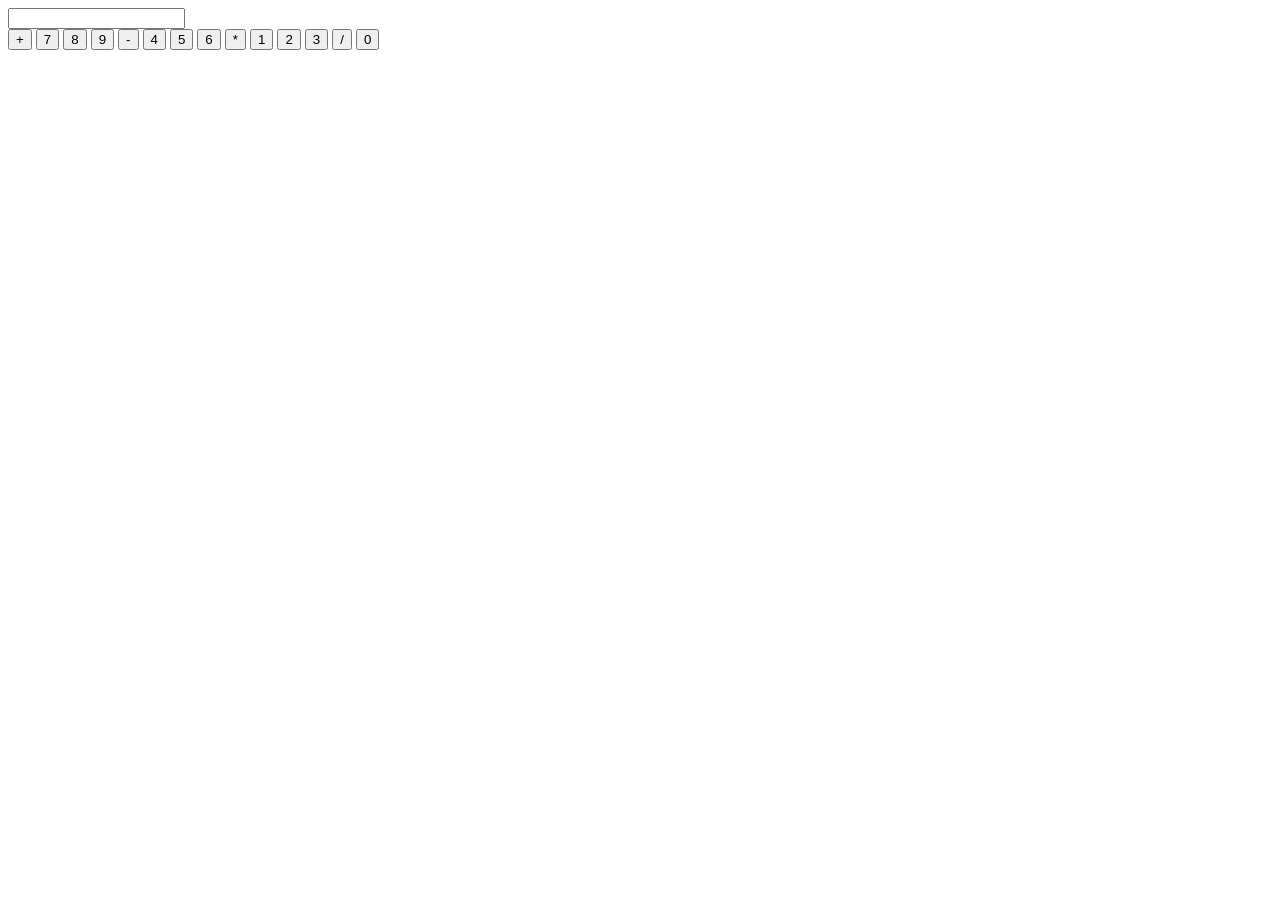
==== inde.html @ 27d50561 "add basic calculator structure" ====
<!DOCTYPE html>
<html lang="en">
<head>
    <meta charset="UTF-8">
    <meta name="viewport" content="width=device-width, initial-scale=1.0">
    <title>Document</title>
    <link rel="stylesheet" href="style.css">
</head>
<body>
    <div id="calculator">
        <input id="display" readonly>
        <div id="keys">
            <button onclick="appendToDisplay('+')">+</button>
            <button onclick="appendToDisplay('7')">7</button>
            <button onclick="appendToDisplay('8')">8</button>
            <button onclick="appendToDisplay('9')">9</button>
            <button onclick="appendToDisplay('-')">-</button>
            <button onclick="appendToDisplay('4')">4</button>
            <button onclick="appendToDisplay('5')">5</button>
            <button onclick="appendToDisplay('6')">6</button>
            <button onclick="appendToDisplay('*')">*</button>
            <button onclick="appendToDisplay('1')">1</button>
            <button onclick="appendToDisplay('2')">2</button>
            <button onclick="appendToDisplay('3')">3</button>
            <button onclick="appendToDisplay('/')">/</button>
            <button onclick="appendToDisplay('0')">0</button>


        </div>
    </div>


    <script src="script.js"></script>
</body>
</html>
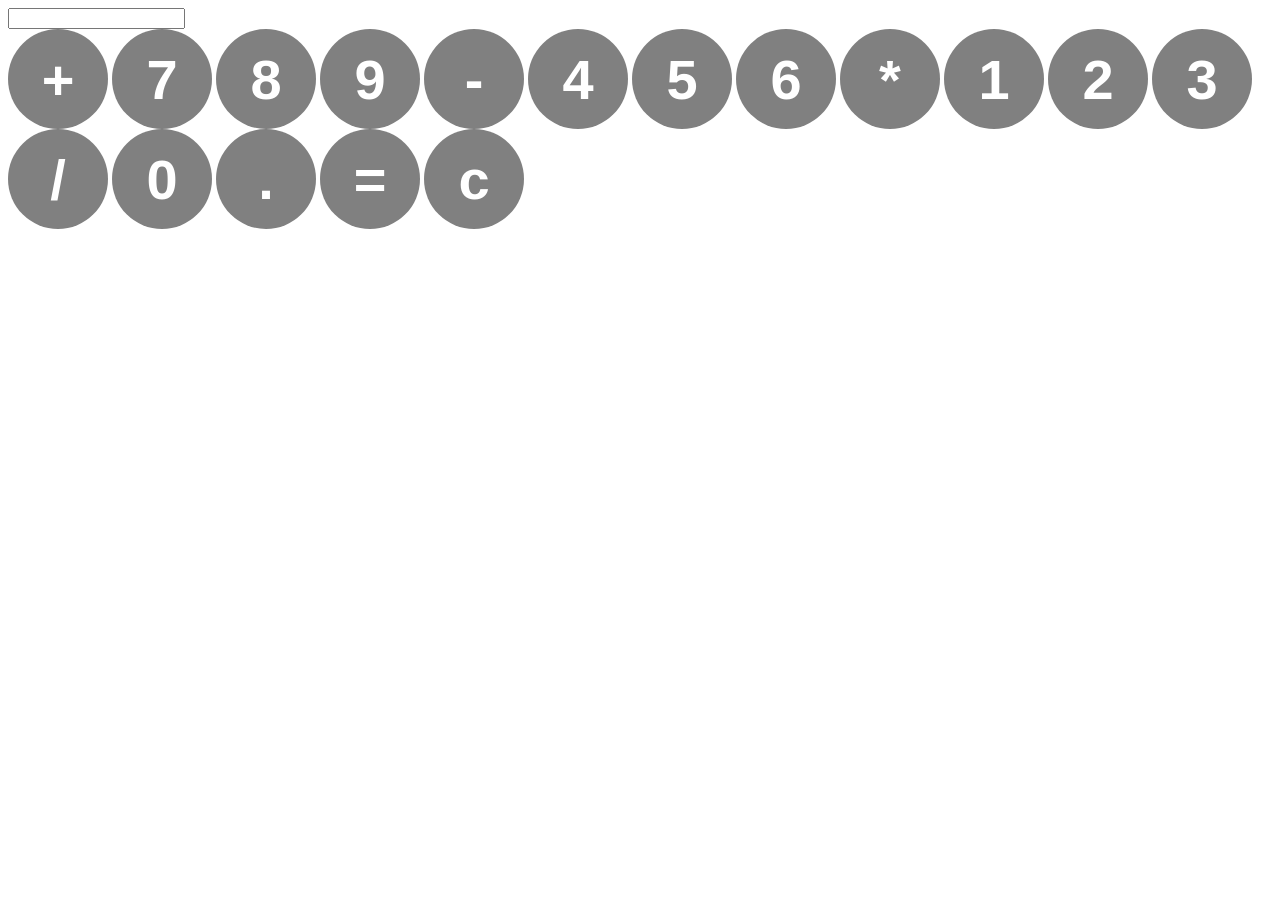
==== commit 21d18629: "Emty commit" ====
--- a/inde.html
+++ b/inde.html
@@ -24,8 +24,9 @@
             <button onclick="appendToDisplay('3')">3</button>
             <button onclick="appendToDisplay('/')">/</button>
             <button onclick="appendToDisplay('0')">0</button>
-
-
+            <button onclick="appendToDisplay('.')">.</button>
+            <button onclick="calculate('')">=</button>
+            <button onclick="clearDisplay()">c</button>
         </div>
     </div>
 
--- a/style.css
+++ b/style.css
@@ -0,0 +1,11 @@
+button{
+    width: 100px;
+    height: 100px;
+    border-radius: 50px;
+    border: none;
+    background-color: gray;
+    color: white;
+    font-size: 3.5rem;
+    font-weight: bold;
+    cursor: pointer;
+}
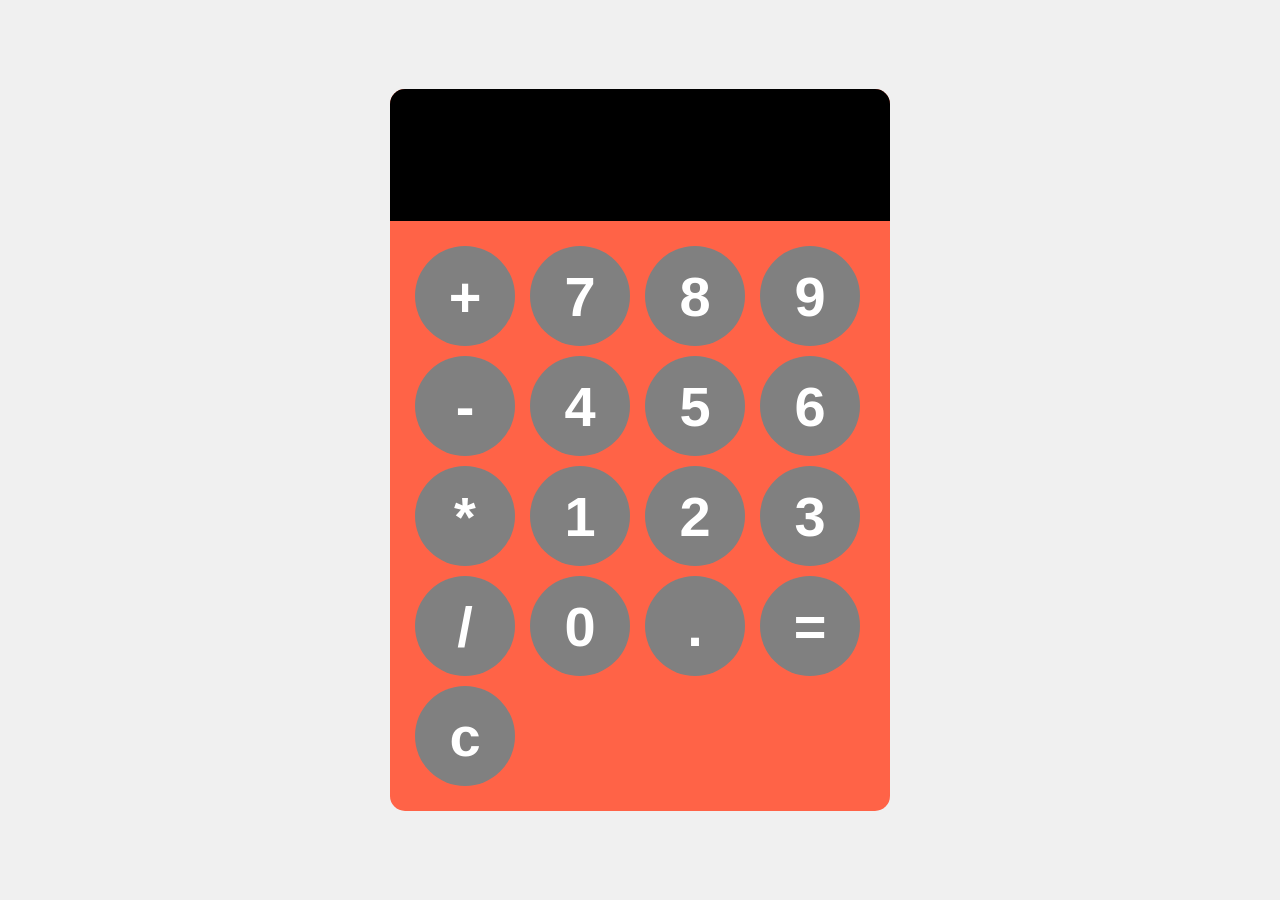
==== commit 2d253a30: "Add operator button styles to calculator" ====
--- a/inde.html
+++ b/inde.html
@@ -10,23 +10,23 @@
     <div id="calculator">
         <input id="display" readonly>
         <div id="keys">
-            <button onclick="appendToDisplay('+')">+</button>
+            <button onclick="appendToDisplay('+')" class="operator-btn">+</button>
             <button onclick="appendToDisplay('7')">7</button>
             <button onclick="appendToDisplay('8')">8</button>
             <button onclick="appendToDisplay('9')">9</button>
-            <button onclick="appendToDisplay('-')">-</button>
+            <button onclick="appendToDisplay('-')"class="operator-btn">-</button>
             <button onclick="appendToDisplay('4')">4</button>
             <button onclick="appendToDisplay('5')">5</button>
             <button onclick="appendToDisplay('6')">6</button>
-            <button onclick="appendToDisplay('*')">*</button>
+            <button onclick="appendToDisplay('*')"class="operator-btn">*</button>
             <button onclick="appendToDisplay('1')">1</button>
             <button onclick="appendToDisplay('2')">2</button>
             <button onclick="appendToDisplay('3')">3</button>
-            <button onclick="appendToDisplay('/')">/</button>
+            <button onclick="appendToDisplay('/')"class="operator-btn">/</button>
             <button onclick="appendToDisplay('0')">0</button>
             <button onclick="appendToDisplay('.')">.</button>
             <button onclick="calculate('')">=</button>
-            <button onclick="clearDisplay()">c</button>
+            <button onclick="clearDisplay()"class="operator-btn">c</button>
         </div>
     </div>
 
--- a/style.css
+++ b/style.css
@@ -1,3 +1,33 @@
+body{
+    margin: 0;
+    display: flex;
+    justify-content: center;
+    align-items: center;
+    height: 100vh;
+    background-color: #f0f0f0;
+}
+
+#calculator{
+    font-family: Arial, Helvetica, sans-serif;
+    background-color: tomato;
+    border-radius: 15px;
+    max-width: 500px;
+    overflow: hidden;
+}
+#display{
+    width: 100%;
+    padding: 20px;
+    font-size: 5rem;
+    text-align: left;
+    border: none;
+    background-color: black;
+}
+#keys{
+    display: grid;
+    grid-template-columns: repeat(4, 1fr);
+    gap: 10px;
+    padding: 25px;
+}
 button{
     width: 100px;
     height: 100px;
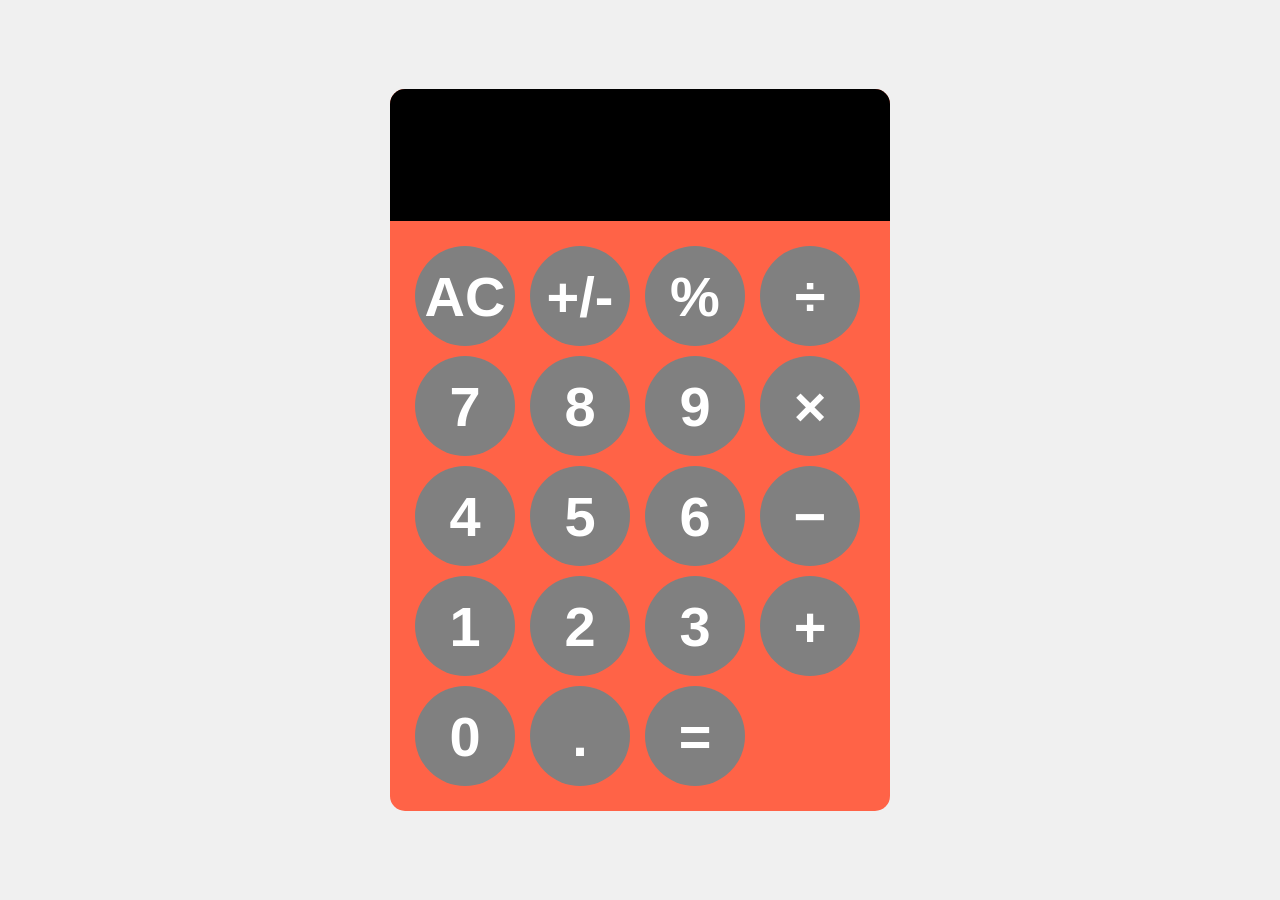
==== commit cd8dbb94: "Refactor calculator buttons for improved functionality and styling" ====
--- a/inde.html
+++ b/inde.html
@@ -10,23 +10,25 @@
     <div id="calculator">
         <input id="display" readonly>
         <div id="keys">
-            <button onclick="appendToDisplay('+')" class="operator-btn">+</button>
+            <button onclick="clearDisplay()"class="operator-clear">AC</button>
+            <button onclick="appendToDisplay('+/-')"class="operator-clear">+/-</button>
+            <button onclick="appendToDisplay('%')"class="operator-clear">%</button>
+            <button onclick="appendToDisplay('÷')"class="operator-btn">÷</button>
             <button onclick="appendToDisplay('7')">7</button>
             <button onclick="appendToDisplay('8')">8</button>
             <button onclick="appendToDisplay('9')">9</button>
-            <button onclick="appendToDisplay('-')"class="operator-btn">-</button>
+            <button onclick="appendToDisplay('×')"class="operator-btn">×</button>
             <button onclick="appendToDisplay('4')">4</button>
             <button onclick="appendToDisplay('5')">5</button>
             <button onclick="appendToDisplay('6')">6</button>
-            <button onclick="appendToDisplay('*')"class="operator-btn">*</button>
+            <button onclick="appendToDisplay('−')"class="operator-btn">−</button>
             <button onclick="appendToDisplay('1')">1</button>
             <button onclick="appendToDisplay('2')">2</button>
             <button onclick="appendToDisplay('3')">3</button>
-            <button onclick="appendToDisplay('/')"class="operator-btn">/</button>
-            <button onclick="appendToDisplay('0')">0</button>
+            <button onclick="appendToDisplay('+')" class="operator-btn">+</button>
+            <button onclick="appendToDisplay('0')" class="button-0">0</button>
             <button onclick="appendToDisplay('.')">.</button>
-            <button onclick="calculate('')">=</button>
-            <button onclick="clearDisplay()"class="operator-btn">c</button>
+            <button onclick="calculate('')" class="operator-btn">=</button>
         </div>
     </div>
 
